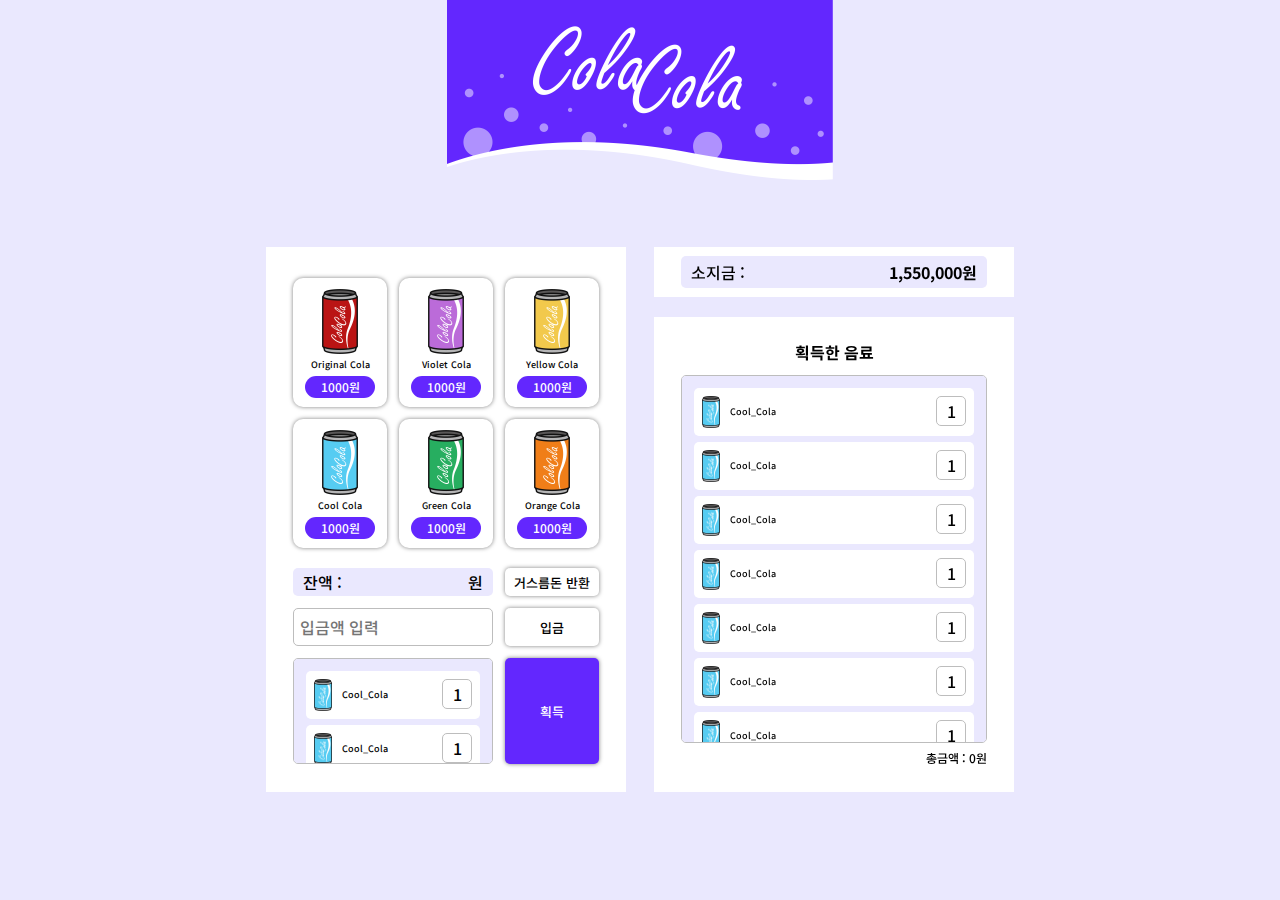
==== index.html @ fa6c98c8 "Add files via upload" ====
<!DOCTYPE html>
<html lang="ko">

<head>
    <meta charset="UTF-8">
    <meta http-equiv="X-UA-Compatible" content="IE=edge">
    <meta name="viewport" content="width=device-width, initial-scale=1.0">
    <title>ColaCola</title>
    <link rel="stylesheet" href="src/style/reset.css">
    <link rel="stylesheet" href="src/style/style.css">
    <link rel="preconnect" href="https://fonts.googleapis.com">
    <link rel="preconnect" href="https://fonts.gstatic.com" crossorigin>
    <link href="https://fonts.googleapis.com/css2?family=Noto+Sans+KR:wght@500;700&display=swap" rel="stylesheet">
</head>

<body>
    <article id="app">
        <h1 class="tit-app">
            <img src="src/images/Logo_img.png" alt="ColaCola" class="img-item">
        </h1>
        <section class="vending-machine">
            <h2 class="ir">자판기 화면</h2>
            <ul class="list-item"></ul>
            <section class="cont-buy">
                <h3 class="ir">구입 관련 정보</h3>
                <div class="info-balance">
                    잔액 :
                    <span class="txt-balance">원</span>
                </div>
                <button type="button" class="btn-return">거스름돈 반환</button>
                <label for="inpPut" class="ir">입금할 금액을 입력합니다.</label>
                <input type="number" id="inpPut" class="inp-put" placeholder="입금액 입력">
                <button type="button" class="btn-put">입금</button>

                <ul class="list-item-staged">
                    <li>
                        <button type="button" class="btn-staged" data-item="Cool Cola">
                            <img src="src/images/Cool_Cola.png" alt="" class="img-item">
                            <strong class="txt-item">Cool_Cola</strong>
                            <span class="num-counter">1</span>
                        </button>
                    </li>
                    <li>
                        <button type="button" class="btn-staged" data-item="Cool Cola">
                            <img src="src/images/Cool_Cola.png" alt="" class="img-item">
                            <strong class="txt-item">Cool_Cola</strong>
                            <span class="num-counter">1</span>
                        </button>
                    </li>
                    <li>
                        <button type="button" class="btn-staged" data-item="Cool Cola">
                            <img src="src/images/Cool_Cola.png" alt="" class="img-item">
                            <strong class="txt-item">Cool_Cola</strong>
                            <span class="num-counter">1</span>
                        </button>
                    </li>
                </ul>
                <button type="button" class="btn-get">획득</button>
            </section>
        </section>
        <section class="my-info">
            <h2 class="ir">나의 정보</h2>
            <div class="cont-mymoney">
                <div class="info-mymoney">
                    소지금 :
                    <span class="txt-mymoney">1,550,000원</span>
                </div>
            </div>

            <div class="cont-myitems">
                <strong class="tit-myitem">획득한 음료</strong>
                <ul class="list-item-staged">
                    <li>
                        <img src="src/images/Cool_Cola.png" alt="" class="img-item">
                        <strong class="txt-item">Cool_Cola</strong>
                        <span class="num-counter">1</span>
                    </li>
                    <li>
                        <img src="src/images/Cool_Cola.png" alt="" class="img-item">
                        <strong class="txt-item">Cool_Cola</strong>
                        <span class="num-counter">1</span>
                    </li>
                    <li>
                        <img src="src/images/Cool_Cola.png" alt="" class="img-item">
                        <strong class="txt-item">Cool_Cola</strong>
                        <span class="num-counter">1</span>
                    </li>
                    <li>
                        <img src="src/images/Cool_Cola.png" alt="" class="img-item">
                        <strong class="txt-item">Cool_Cola</strong>
                        <span class="num-counter">1</span>
                    </li>
                    <li>
                        <img src="src/images/Cool_Cola.png" alt="" class="img-item">
                        <strong class="txt-item">Cool_Cola</strong>
                        <span class="num-counter">1</span>
                    </li>
                    <li>
                        <img src="src/images/Cool_Cola.png" alt="" class="img-item">
                        <strong class="txt-item">Cool_Cola</strong>
                        <span class="num-counter">1</span>
                    </li>
                    <li>
                        <img src="src/images/Cool_Cola.png" alt="" class="img-item">
                        <strong class="txt-item">Cool_Cola</strong>
                        <span class="num-counter">1</span>
                    </li>

                </ul>
                <strong class="txt-total">총금액 : 0원</strong>
            </div>
        </section>
    </article>
    <script type="module" src="src/js/index.js"></script>
</body>

</html>
---- src/style/style.css ----
@charset 'utf-8';

/* 유틸리티 스타일 */
.ir {
    position: absolute;
    clip-path: inset(50%);
    width: 1px;
    height: 1px;
    overflow: hidden;
}

.img-item {
    display: block;
}


/* 레이아웃 */
body {
    background-color: #EAE8FE;
}

#app {
    display: flex;
    justify-content: center;
    flex-wrap: wrap;
    gap: 0 28px;
    padding-top: 247px;
    font-family: 'Noto Sans KR', sans-serif;
    font-weight: 500;
}


#app .tit-app {
    position: absolute;
    width: 386px;
    top: 0;
    left: 50%;
    transform: translateX(-50%);
}

#app .vending-machine,
#app .my-info {
    flex-basis: 360px;
}


#app .tit-app .img-item {
    width: 100%;
}



/* 자판기 스타일 */
#app .vending-machine {
    padding: 31px 27px 28px;
    background-color: #fff;
}

.vending-machine .list-item {
    display: grid;
    grid-template-columns: 1fr 1fr 1fr;
    gap: 12px;
}


.vending-machine .list-item li {
    position: relative;
    border-radius: 10px;
    box-shadow: 0px 0px 4px rgba(0, 0, 0, 0.5);
}

.vending-machine .list-item li.sold-out::before {
    display: block;
    position: absolute;
    content: '';
    top: 0;
    right: 0;
    left: 0;
    bottom: 0;
    z-index: 1;
    border-radius: 10px;
    background: no-repeat center/60px 46px url(../images/Sold-out.png) rgba(0, 0, 0, 0.8);
}

.vending-machine .list-item li.sold-out {
    pointer-events: none;
}

.vending-machine .btn-item {
    width: 100%;
    padding: 11px 12px 9px;
}

.vending-machine .btn-item:active {
    border-radius: 10px;
    outline: 3px solid #6327FE;
}

.vending-machine .list-item .img-item {
    width: 36px;
    height: 65px;
    margin: 0 auto;
}

.vending-machine .tit-item {
    display: block;
    margin: 6px 0 7px;
    font-size: 9px;
}

.vending-machine .txt-price {
    display: block;
    padding: 5px 15px;
    font-size: 12px;
    background-color: #6327FE;
    border-radius: 50px;
    color: #fff;
}


/* 잔액, 입금, 획득 스타일 */
.vending-machine .cont-buy {
    display: grid;
    grid-template-columns: 1fr 1fr 1fr;
    gap: 12px;
    margin-top: 20px;
}

.cont-buy .info-balance,
.cont-buy .inp-put,
.cont-buy .list-item-staged {
    grid-column: 1/3;
    border-radius: 5px;
}

.cont-buy .btn-return,
.cont-buy .btn-put,
.cont-buy .btn-get {
    border-radius: 5px;
    box-shadow: 0px 0px 4px rgba(0, 0, 0, 0.5);
    font-size: 13px;
}

.cont-buy .btn-get {
    background-color: #6327FE;
    color: #fff;
}

.cont-buy .info-balance {
    padding: 6px 10px;
    background-color: #EAE8FE;
}

.cont-buy .info-balance .txt-balance {
    float: right;
}

.cont-buy .inp-put {
    padding: 6px;
    border: 1px solid #BDBDBD;
}


.list-item-staged {
    height: 106px;
    padding: 12px;
    overflow-y: scroll;
    border: 1px solid #BDBDBD;
    border-radius: 5px;
    background-color: #EAE8FE;
}


.list-item-staged li {
    border-radius: 5px;
    background-color: #fff;
}

.list-item-staged li+li {
    margin-top: 6px;
}

.list-item-staged .img-item,
.list-item-staged .txt-item {
    float: left;
}

.list-item-staged .btn-staged {
    width: 100%;
    padding: 8px;
}

.list-item-staged .txt-item {
    margin-left: 10px;
    line-height: 32px;
    font-size: 9px;
}

.list-item-staged .num-counter {
    float: right;
    display: flex;
    justify-content: center;
    align-items: center;
    width: 30px;
    height: 30px;
    border: 1px solid #BDBDBD;
    border-radius: 5px;
}

.list-item-staged .img-item {
    width: 18px;
    height: 32px;
}


/* 나의 정보 스타일 */
.my-info .cont-mymoney {
    padding: 9px 27px;
    margin-bottom: 20px;
    background-color: #fff;
}

.my-info .info-mymoney {
    padding: 6px 10px;
    background-color: #EAE8FE;
    border-radius: 5px;
    line-height: 20px;
}

.info-mymoney .txt-mymoney {
    float: right;
    font-weight: 700;
}

.my-info .cont-myitems {
    padding: 25px 27px 26px;
    background-color: #fff;
}

.cont-myitems .tit-myitem {
    display: block;
    text-align: center;
    font-weight: 700;
    margin-bottom: 13px;
    line-height: 20px;
}

.my-info .list-item-staged {
    height: 368px;
}

.my-info .list-item-staged li {
    overflow: hidden;
    padding: 8px;
}

.my-info .txt-total {
    display: block;
    text-align: right;
    margin-top: 6px;
    font-size: 12px;
    line-height: 17px;
}

ul::-webkit-scrollbar {
    width: 8px; 
  }
  
  ul::-webkit-scrollbar-thumb {
    background: #ffffff;
    border-radius: 10px;
    background-clip: padding-box;
    border: 2px solid transparent;
  }



  @media only screen and (min-width: 320px) and (max-width:480px) and (-webkit-min-device-pixel-ratio:2) {
    body {
        background-color: #fff;
    }

    #app{
        padding-top: 96px;
    }

    #app tit-app{
        width: 166px;
    }
}
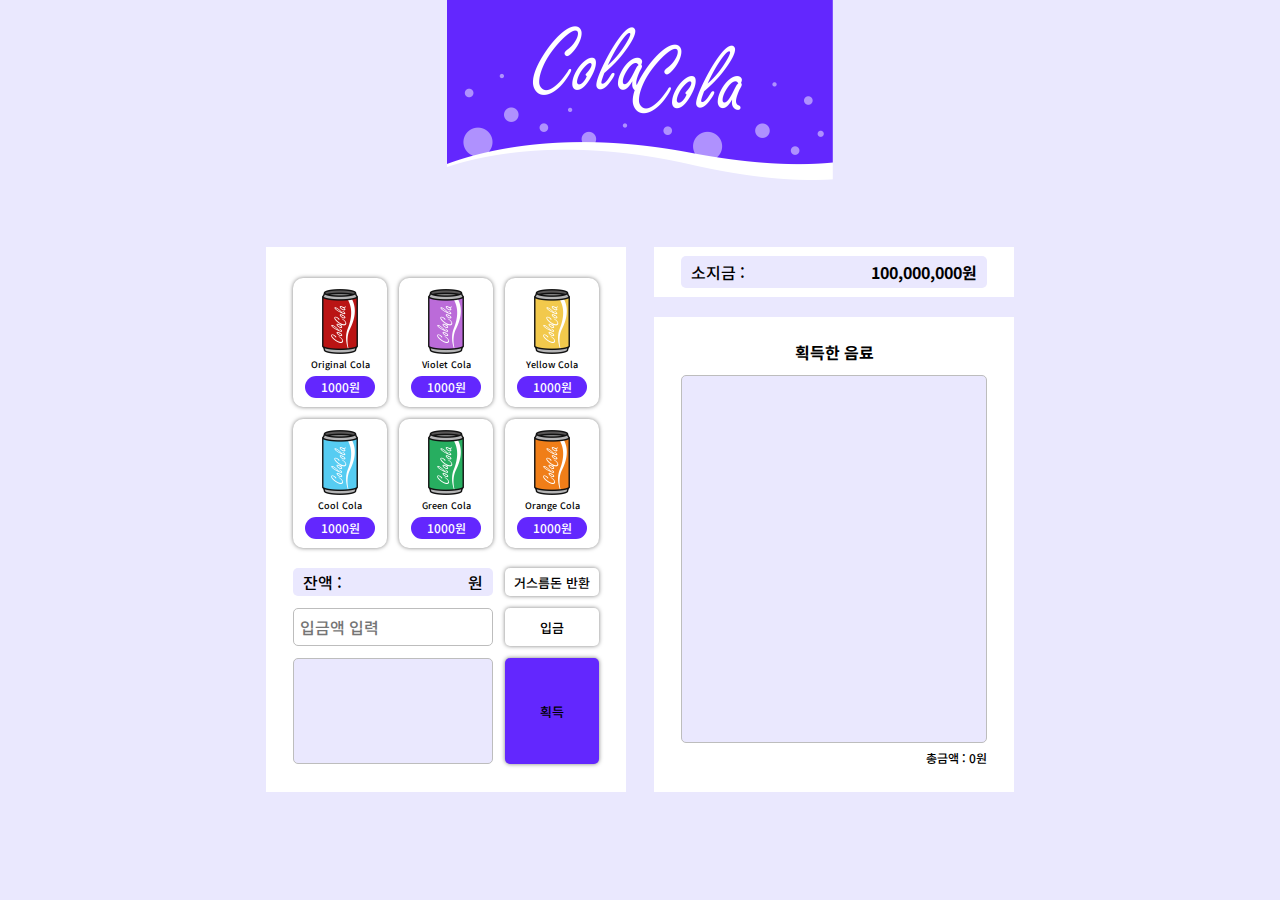
==== commit adcd342b: "Add files via upload" ====
--- a/index.html
+++ b/index.html
@@ -32,29 +32,7 @@
                 <input type="number" id="inpPut" class="inp-put" placeholder="입금액 입력">
                 <button type="button" class="btn-put">입금</button>
 
-                <ul class="list-item-staged">
-                    <li>
-                        <button type="button" class="btn-staged" data-item="Cool Cola">
-                            <img src="src/images/Cool_Cola.png" alt="" class="img-item">
-                            <strong class="txt-item">Cool_Cola</strong>
-                            <span class="num-counter">1</span>
-                        </button>
-                    </li>
-                    <li>
-                        <button type="button" class="btn-staged" data-item="Cool Cola">
-                            <img src="src/images/Cool_Cola.png" alt="" class="img-item">
-                            <strong class="txt-item">Cool_Cola</strong>
-                            <span class="num-counter">1</span>
-                        </button>
-                    </li>
-                    <li>
-                        <button type="button" class="btn-staged" data-item="Cool Cola">
-                            <img src="src/images/Cool_Cola.png" alt="" class="img-item">
-                            <strong class="txt-item">Cool_Cola</strong>
-                            <span class="num-counter">1</span>
-                        </button>
-                    </li>
-                </ul>
+                <ul class="list-item-staged"></ul>
                 <button type="button" class="btn-get">획득</button>
             </section>
         </section>
@@ -63,50 +41,13 @@
             <div class="cont-mymoney">
                 <div class="info-mymoney">
                     소지금 :
-                    <span class="txt-mymoney">1,550,000원</span>
+                    <span class="txt-mymoney">100,000,000원</span>
                 </div>
             </div>
 
             <div class="cont-myitems">
                 <strong class="tit-myitem">획득한 음료</strong>
-                <ul class="list-item-staged">
-                    <li>
-                        <img src="src/images/Cool_Cola.png" alt="" class="img-item">
-                        <strong class="txt-item">Cool_Cola</strong>
-                        <span class="num-counter">1</span>
-                    </li>
-                    <li>
-                        <img src="src/images/Cool_Cola.png" alt="" class="img-item">
-                        <strong class="txt-item">Cool_Cola</strong>
-                        <span class="num-counter">1</span>
-                    </li>
-                    <li>
-                        <img src="src/images/Cool_Cola.png" alt="" class="img-item">
-                        <strong class="txt-item">Cool_Cola</strong>
-                        <span class="num-counter">1</span>
-                    </li>
-                    <li>
-                        <img src="src/images/Cool_Cola.png" alt="" class="img-item">
-                        <strong class="txt-item">Cool_Cola</strong>
-                        <span class="num-counter">1</span>
-                    </li>
-                    <li>
-                        <img src="src/images/Cool_Cola.png" alt="" class="img-item">
-                        <strong class="txt-item">Cool_Cola</strong>
-                        <span class="num-counter">1</span>
-                    </li>
-                    <li>
-                        <img src="src/images/Cool_Cola.png" alt="" class="img-item">
-                        <strong class="txt-item">Cool_Cola</strong>
-                        <span class="num-counter">1</span>
-                    </li>
-                    <li>
-                        <img src="src/images/Cool_Cola.png" alt="" class="img-item">
-                        <strong class="txt-item">Cool_Cola</strong>
-                        <span class="num-counter">1</span>
-                    </li>
-
-                </ul>
+                <ul class="list-item-staged"></ul>
                 <strong class="txt-total">총금액 : 0원</strong>
             </div>
         </section>
--- a/src/style/style.css
+++ b/src/style/style.css
@@ -143,7 +143,6 @@
 
 .cont-buy .btn-get {
     background-color: #6327FE;
-    color: #fff;
 }
 
 .cont-buy .info-balance {
@@ -249,10 +248,6 @@
     height: 368px;
 }
 
-.my-info .list-item-staged li {
-    overflow: hidden;
-    padding: 8px;
-}
 
 .my-info .txt-total {
     display: block;
@@ -262,29 +257,17 @@
     line-height: 17px;
 }
 
-ul::-webkit-scrollbar {
-    width: 8px; 
-  }
-  
-  ul::-webkit-scrollbar-thumb {
-    background: #ffffff;
-    border-radius: 10px;
-    background-clip: padding-box;
-    border: 2px solid transparent;
-  }
-
-
-
-  @media only screen and (min-width: 320px) and (max-width:480px) and (-webkit-min-device-pixel-ratio:2) {
+
+@media only screen and (min-width: 320px) and (max-width:480px) and (-webkit-min-device-pixel-ratio:2) {
     body {
         background-color: #fff;
     }
 
-    #app{
+    #app {
         padding-top: 96px;
     }
 
-    #app tit-app{
+    #app .tit-app {
         width: 166px;
     }
 }